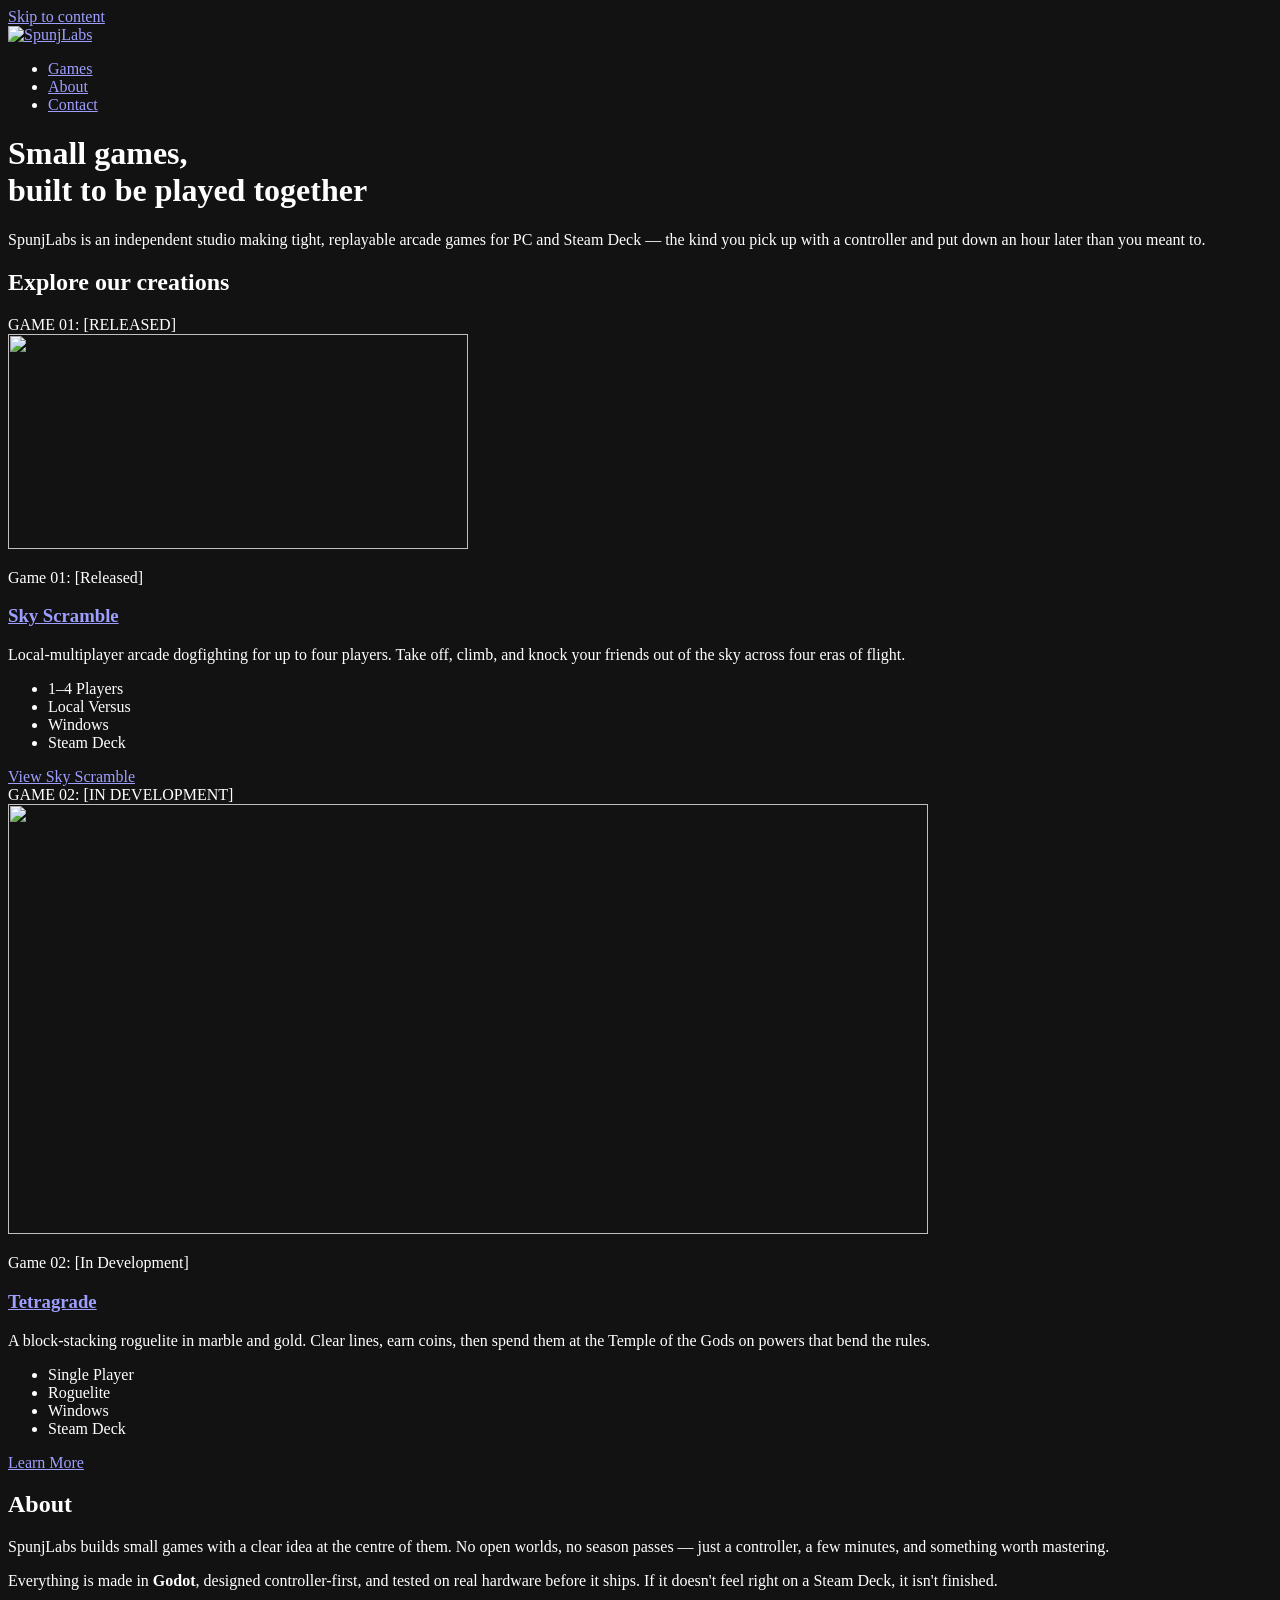
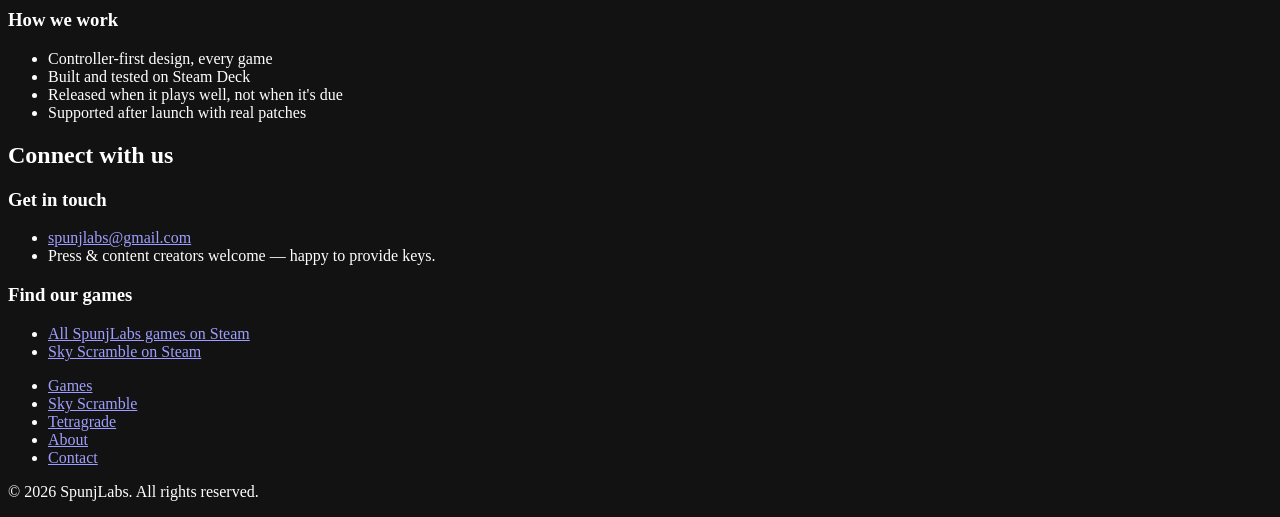
==== src/index.html @ c7244b01 "Initial commit" ====
<!doctype html>
<html lang="en">
<head>
<meta charset="utf-8">
<meta name="viewport" content="width=device-width,initial-scale=1">
<title>SpunjLabs — Independent Game Studio</title>
<meta name="description" content="SpunjLabs is an independent game studio making small, sharp arcade games for PC and Steam Deck. Makers of Sky Scramble and Tetragrade.">
<link rel="canonical" href="https://spunjlabs.com/">
<meta name="color-scheme" content="dark">
<meta name="theme-color" content="#0a0a0a">
<link rel="preload" as="image" href="img/sky-scramble.png" fetchpriority="high">
<link rel="icon" href="data:image/svg+xml,%3Csvg xmlns='http://www.w3.org/2000/svg' viewBox='0 0 32 32'%3E%3Crect width='32' height='32' rx='6' fill='%230a0a0a'/%3E%3Ctext x='16' y='24' font-family='Verdana,sans-serif' font-size='20' font-weight='700' fill='%2396FF00' text-anchor='middle'%3ES%3C/text%3E%3C/svg%3E">
<meta property="og:type" content="website">
<meta property="og:site_name" content="SpunjLabs">
<meta property="og:title" content="SpunjLabs — Independent Game Studio">
<meta property="og:description" content="Small, sharp arcade games for PC and Steam Deck. Makers of Sky Scramble and Tetragrade.">
<meta property="og:url" content="https://spunjlabs.com/">
<meta property="og:image" content="https://spunjlabs.com/img/og-home.jpg">
<meta property="og:image:width" content="1200">
<meta property="og:image:height" content="630">
<meta name="twitter:card" content="summary_large_image">
<style>@@CSS@@</style>
</head>
<body>
<a class="skip" href="#main">Skip to content</a>

<header class="site-head">
  <div class="head-in">
    <a class="brand" href="./" aria-label="SpunjLabs — home">
      <img src="img/spunjlabs.png" alt="SpunjLabs" width="320" height="119" decoding="async">
    </a>
    <nav aria-label="Primary">
      <ul>
        <li><a href="#games">Games</a></li>
        <li><a href="#about">About</a></li>
        <li><a href="#contact">Contact</a></li>
      </ul>
    </nav>
  </div>
</header>

<main id="main">

  <div class="hero">
    <h1>Small games,<br><span class="accent">built to be played together</span></h1>
    <p class="lead">SpunjLabs is an independent studio making tight, replayable arcade games for PC and Steam Deck — the kind you pick up with a controller and put down an hour later than you meant to.</p>
  </div>

  <section class="sec center" id="games" aria-labelledby="games-h">
    <h2 id="games-h">Explore our creations</h2>
    <div class="grid">

      <article class="card">
        <div class="tab"><span>GAME 01: [RELEASED]</span><i aria-hidden="true"></i></div>
        <a class="media" href="sky-scramble.html" tabindex="-1" aria-hidden="true">
          <img src="img/sky-scramble.png" alt="" width="460" height="215" fetchpriority="high" decoding="async">
        </a>
        <div class="card-body">
          <p class="eyebrow">Game 01: [Released]</p>
          <h3><a href="sky-scramble.html">Sky Scramble</a></h3>
          <p>Local-multiplayer arcade dogfighting for up to four players. Take off, climb, and knock your friends out of the sky across four eras of flight.</p>
          <ul class="chips">
            <li>1–4 Players</li><li>Local Versus</li><li>Windows</li><li>Steam Deck</li>
          </ul>
          <a class="btn" href="sky-scramble.html">View Sky Scramble</a>
        </div>
      </article>

      <article class="card">
        <div class="tab"><span>GAME 02: [IN DEVELOPMENT]</span><i aria-hidden="true"></i></div>
        <a class="media" href="tetragrade.html" tabindex="-1" aria-hidden="true">
          <img src="img/tetragrade.jpg" alt="" width="920" height="430" decoding="async">
        </a>
        <div class="card-body">
          <p class="eyebrow">Game 02: [In Development]</p>
          <h3><a href="tetragrade.html">Tetragrade</a></h3>
          <p>A block-stacking roguelite in marble and gold. Clear lines, earn coins, then spend them at the Temple of the Gods on powers that bend the rules.</p>
          <ul class="chips">
            <li>Single Player</li><li>Roguelite</li><li>Windows</li><li>Steam Deck</li>
          </ul>
          <a class="btn ghost" href="tetragrade.html">Learn More</a>
        </div>
      </article>

    </div>
  </section>

  <section class="sec cv" id="about" aria-labelledby="about-h">
    <h2 id="about-h">About</h2>
    <div class="cols">
      <div>
        <p>SpunjLabs builds small games with a clear idea at the centre of them. No open worlds, no season passes — just a controller, a few minutes, and something worth mastering.</p>
        <p>Everything is made in <strong>Godot</strong>, designed controller-first, and tested on real hardware before it ships. If it doesn't feel right on a Steam Deck, it isn't finished.</p>
      </div>
      <div>
        <h3>How we work</h3>
        <ul class="link-list">
          <li class="note">Controller-first design, every game</li>
          <li class="note">Built and tested on Steam Deck</li>
          <li class="note">Released when it plays well, not when it's due</li>
          <li class="note">Supported after launch with real patches</li>
        </ul>
      </div>
    </div>
  </section>

  <section class="sec cv" id="contact" aria-labelledby="contact-h">
    <h2 id="contact-h">Connect with us</h2>
    <div class="cols">
      <div>
        <h3>Get in touch</h3>
        <ul class="link-list">
          <li><a href="mailto:spunjlabs@gmail.com">spunjlabs@gmail.com</a></li>
          <li class="note">Press &amp; content creators welcome — happy to provide keys.</li>
        </ul>
      </div>
      <div>
        <h3>Find our games</h3>
        <ul class="link-list">
          <li><a href="https://store.steampowered.com/search/?developer=SpunjLabs" rel="noopener">All SpunjLabs games on Steam</a></li>
          <li><a href="https://store.steampowered.com/app/4885880/" rel="noopener">Sky Scramble on Steam</a></li>
        </ul>
      </div>
    </div>
  </section>

</main>

<footer class="site-foot">
  <div class="foot-in">
    <nav aria-label="Footer">
      <ul class="foot-nav">
        <li><a href="#games">Games</a></li>
        <li><a href="sky-scramble.html">Sky Scramble</a></li>
        <li><a href="tetragrade.html">Tetragrade</a></li>
        <li><a href="#about">About</a></li>
        <li><a href="mailto:spunjlabs@gmail.com">Contact</a></li>
      </ul>
    </nav>
    <p class="copy">© 2026 SpunjLabs. All rights reserved.</p>
  </div>
</footer>

<script type="application/ld+json">
{"@context":"https://schema.org","@type":"Organization","name":"SpunjLabs","url":"https://spunjlabs.com/","logo":"https://spunjlabs.com/img/spunjlabs.png","email":"spunjlabs@gmail.com","description":"Independent game studio making small arcade games for PC and Steam Deck.","sameAs":["https://store.steampowered.com/search/?developer=SpunjLabs"]}
</script>
</body>
</html>
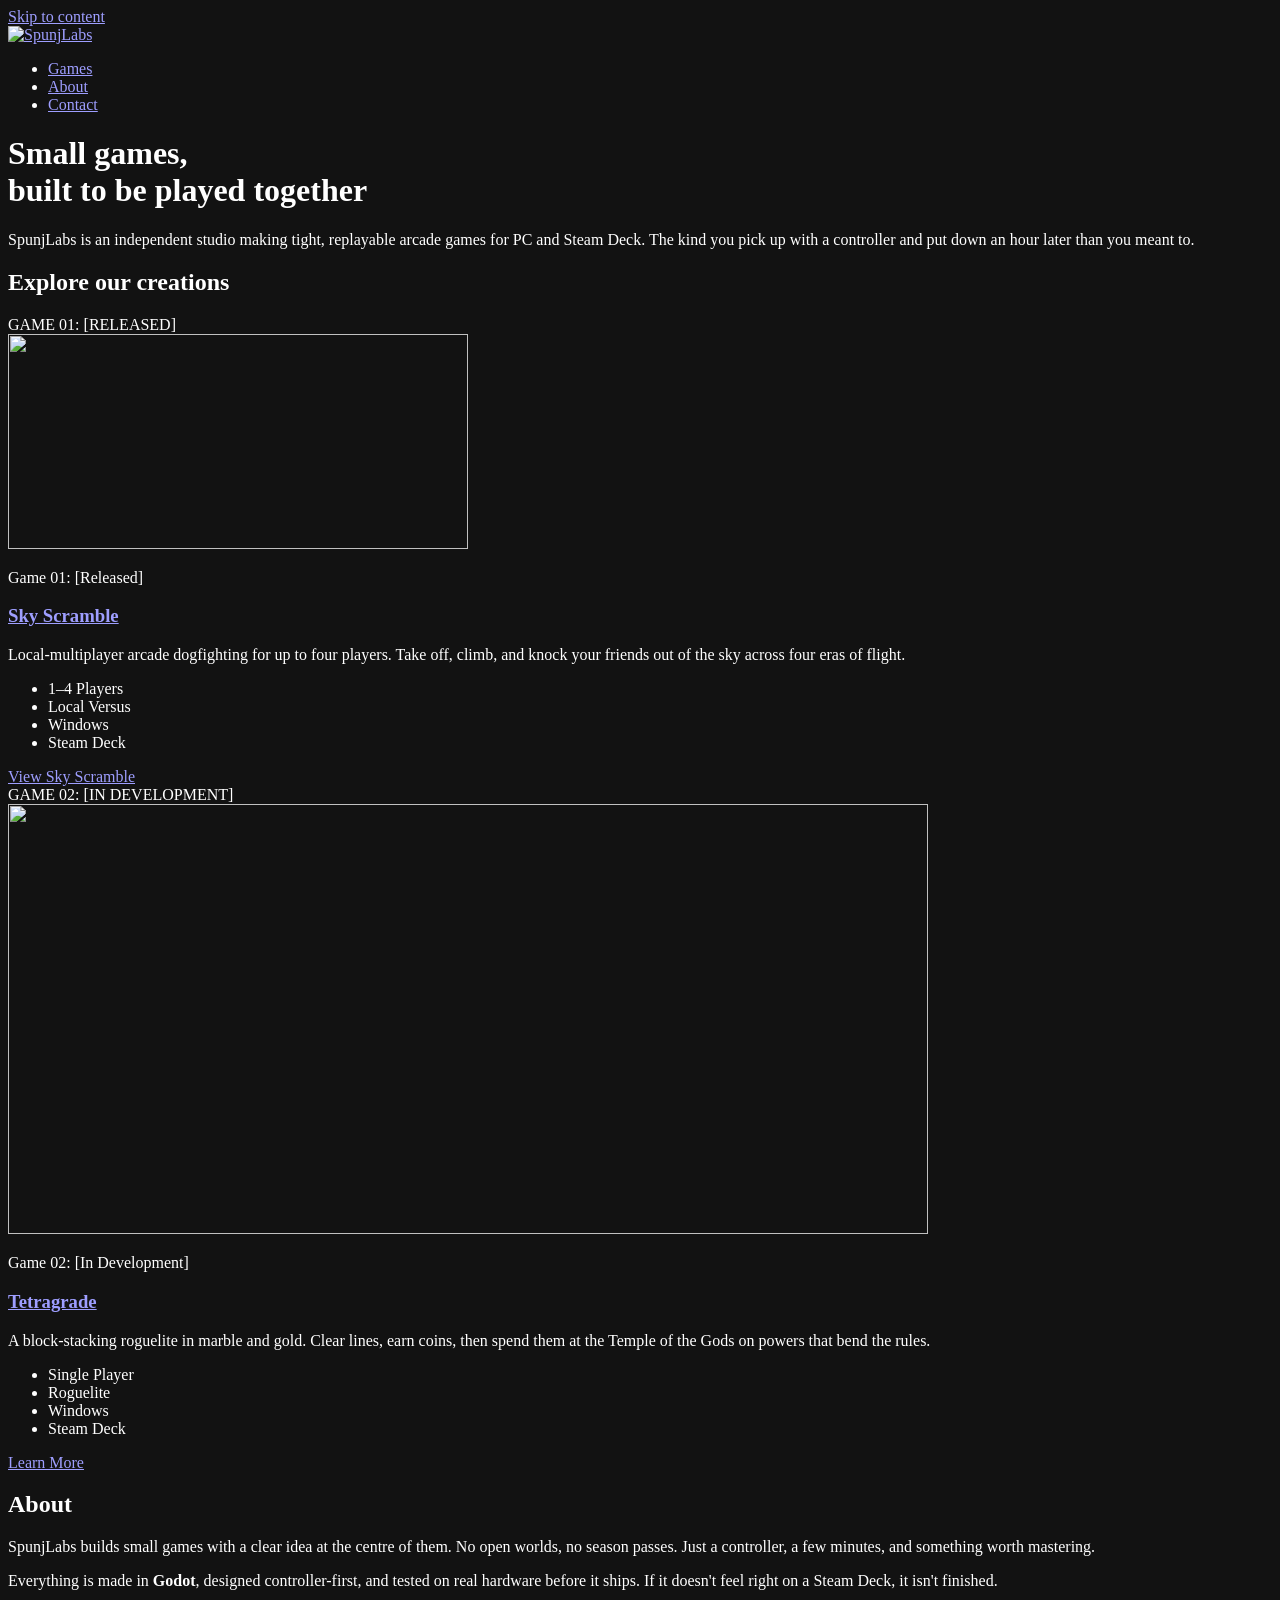
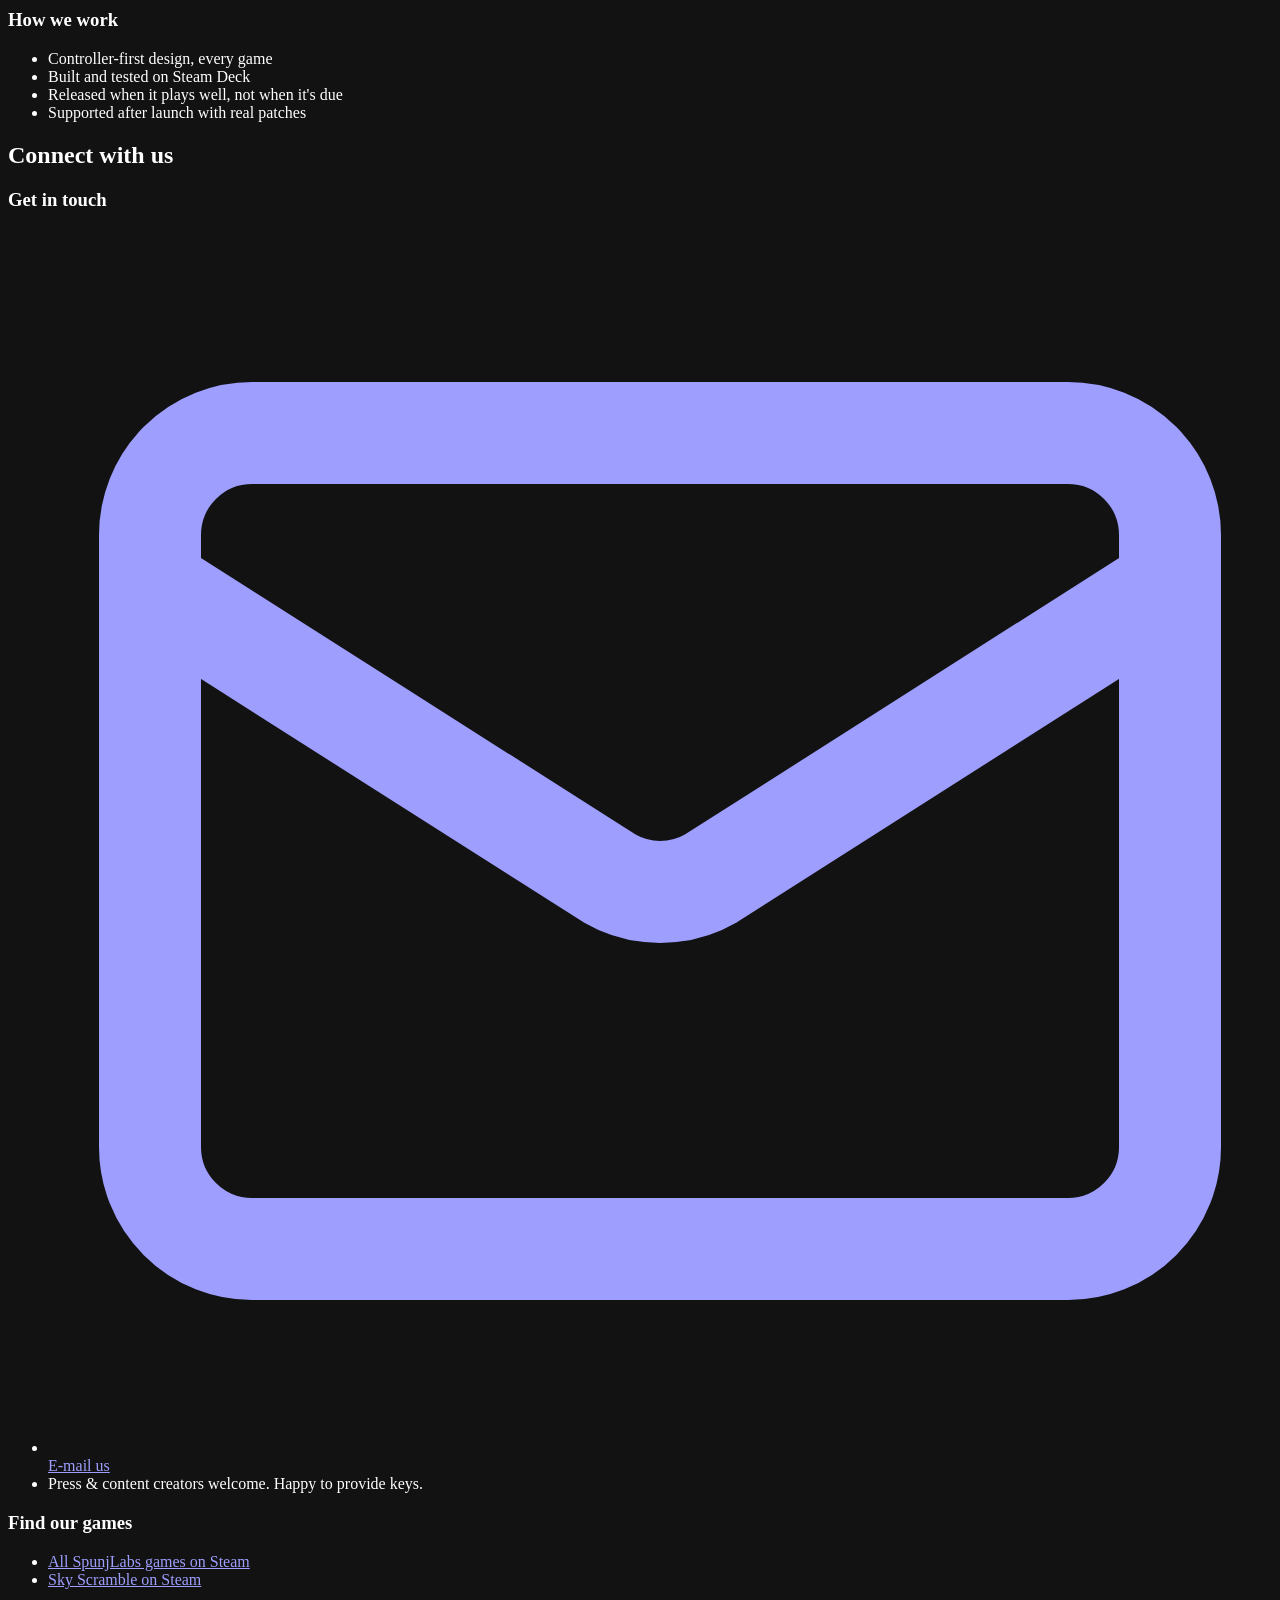
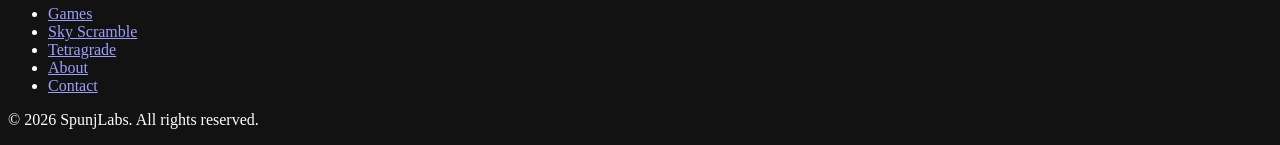
==== commit 2d65760b: "Update few text bits, email" ====
--- a/src/index.html
+++ b/src/index.html
@@ -3,7 +3,7 @@
 <head>
 <meta charset="utf-8">
 <meta name="viewport" content="width=device-width,initial-scale=1">
-<title>SpunjLabs — Independent Game Studio</title>
+<title>SpunjLabs | Independent Game Studio</title>
 <meta name="description" content="SpunjLabs is an independent game studio making small, sharp arcade games for PC and Steam Deck. Makers of Sky Scramble and Tetragrade.">
 <link rel="canonical" href="https://spunjlabs.com/">
 <meta name="color-scheme" content="dark">
@@ -12,7 +12,7 @@
 <link rel="icon" href="data:image/svg+xml,%3Csvg xmlns='http://www.w3.org/2000/svg' viewBox='0 0 32 32'%3E%3Crect width='32' height='32' rx='6' fill='%230a0a0a'/%3E%3Ctext x='16' y='24' font-family='Verdana,sans-serif' font-size='20' font-weight='700' fill='%2396FF00' text-anchor='middle'%3ES%3C/text%3E%3C/svg%3E">
 <meta property="og:type" content="website">
 <meta property="og:site_name" content="SpunjLabs">
-<meta property="og:title" content="SpunjLabs — Independent Game Studio">
+<meta property="og:title" content="SpunjLabs | Independent Game Studio">
 <meta property="og:description" content="Small, sharp arcade games for PC and Steam Deck. Makers of Sky Scramble and Tetragrade.">
 <meta property="og:url" content="https://spunjlabs.com/">
 <meta property="og:image" content="https://spunjlabs.com/img/og-home.jpg">
@@ -26,7 +26,7 @@
 
 <header class="site-head">
   <div class="head-in">
-    <a class="brand" href="./" aria-label="SpunjLabs — home">
+    <a class="brand" href="./" aria-label="SpunjLabs home">
       <img src="img/spunjlabs.png" alt="SpunjLabs" width="320" height="119" decoding="async">
     </a>
     <nav aria-label="Primary">
@@ -43,7 +43,7 @@
 
   <div class="hero">
     <h1>Small games,<br><span class="accent">built to be played together</span></h1>
-    <p class="lead">SpunjLabs is an independent studio making tight, replayable arcade games for PC and Steam Deck — the kind you pick up with a controller and put down an hour later than you meant to.</p>
+    <p class="lead">SpunjLabs is an independent studio making tight, replayable arcade games for PC and Steam Deck. The kind you pick up with a controller and put down an hour later than you meant to.</p>
   </div>
 
   <section class="sec center" id="games" aria-labelledby="games-h">
@@ -89,7 +89,7 @@
     <h2 id="about-h">About</h2>
     <div class="cols">
       <div>
-        <p>SpunjLabs builds small games with a clear idea at the centre of them. No open worlds, no season passes — just a controller, a few minutes, and something worth mastering.</p>
+        <p>SpunjLabs builds small games with a clear idea at the centre of them. No open worlds, no season passes. Just a controller, a few minutes, and something worth mastering.</p>
         <p>Everything is made in <strong>Godot</strong>, designed controller-first, and tested on real hardware before it ships. If it doesn't feel right on a Steam Deck, it isn't finished.</p>
       </div>
       <div>
@@ -110,8 +110,8 @@
       <div>
         <h3>Get in touch</h3>
         <ul class="link-list">
-          <li><a href="mailto:spunjlabs@gmail.com">spunjlabs@gmail.com</a></li>
-          <li class="note">Press &amp; content creators welcome — happy to provide keys.</li>
+          <li><a class="icon-link" href="mailto:spunjlabs@gmail.com"><svg xmlns="http://www.w3.org/2000/svg" viewBox="0 0 24 24" fill="none" stroke="currentColor" stroke-width="2" stroke-linecap="round" stroke-linejoin="round" aria-hidden="true" focusable="false"><path d="m22 7-8.991 5.727a2 2 0 0 1-2.009 0L2 7"/><rect x="2" y="4" width="20" height="16" rx="2"/></svg><span>E-mail us</span></a></li>
+          <li class="note">Press &amp; content creators welcome. Happy to provide keys.</li>
         </ul>
       </div>
       <div>
@@ -142,7 +142,7 @@
 </footer>
 
 <script type="application/ld+json">
-{"@context":"https://schema.org","@type":"Organization","name":"SpunjLabs","url":"https://spunjlabs.com/","logo":"https://spunjlabs.com/img/spunjlabs.png","email":"spunjlabs@gmail.com","description":"Independent game studio making small arcade games for PC and Steam Deck.","sameAs":["https://store.steampowered.com/search/?developer=SpunjLabs"]}
+{"@context":"https://schema.org","@type":"Organization","name":"SpunjLabs","url":"https://spunjlabs.com/","logo":"https://spunjlabs.com/img/spunjlabs.png","description":"Independent game studio making small arcade games for PC and Steam Deck.","sameAs":["https://store.steampowered.com/search/?developer=SpunjLabs"]}
 </script>
 </body>
 </html>
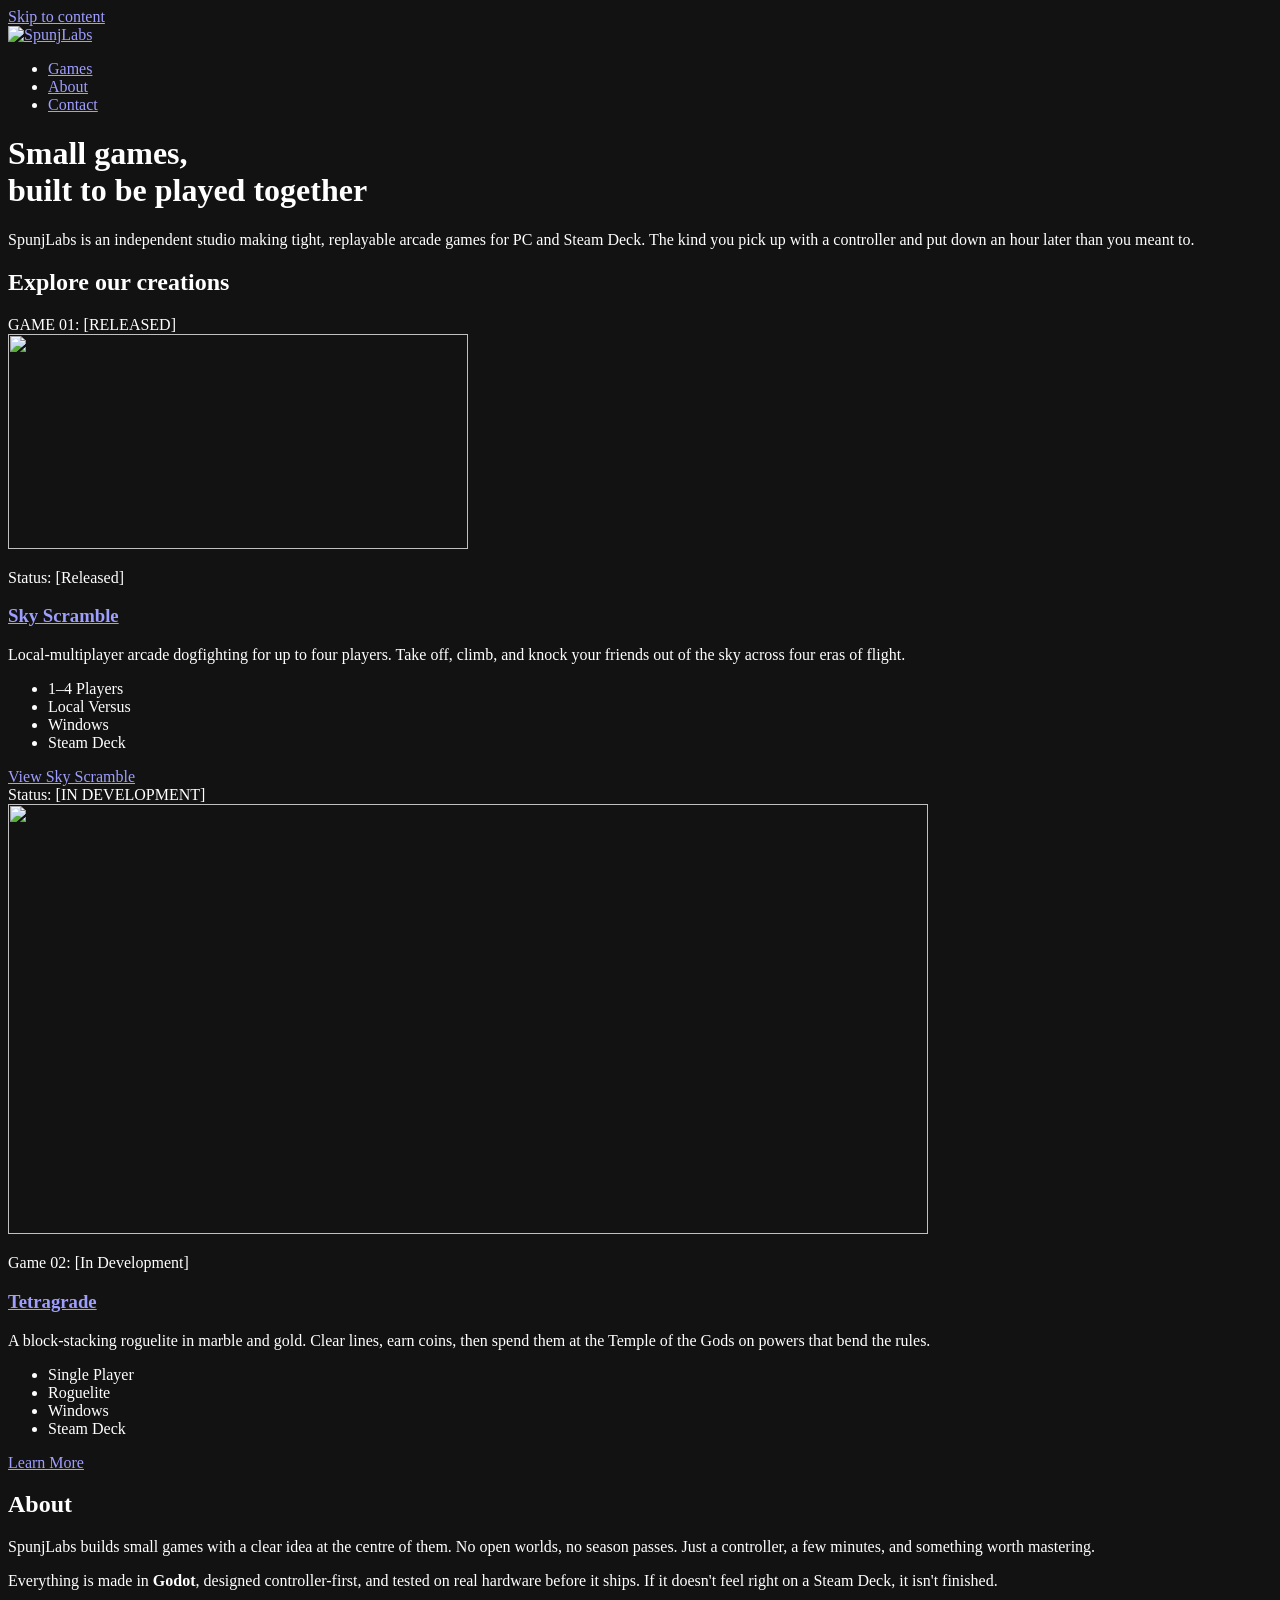
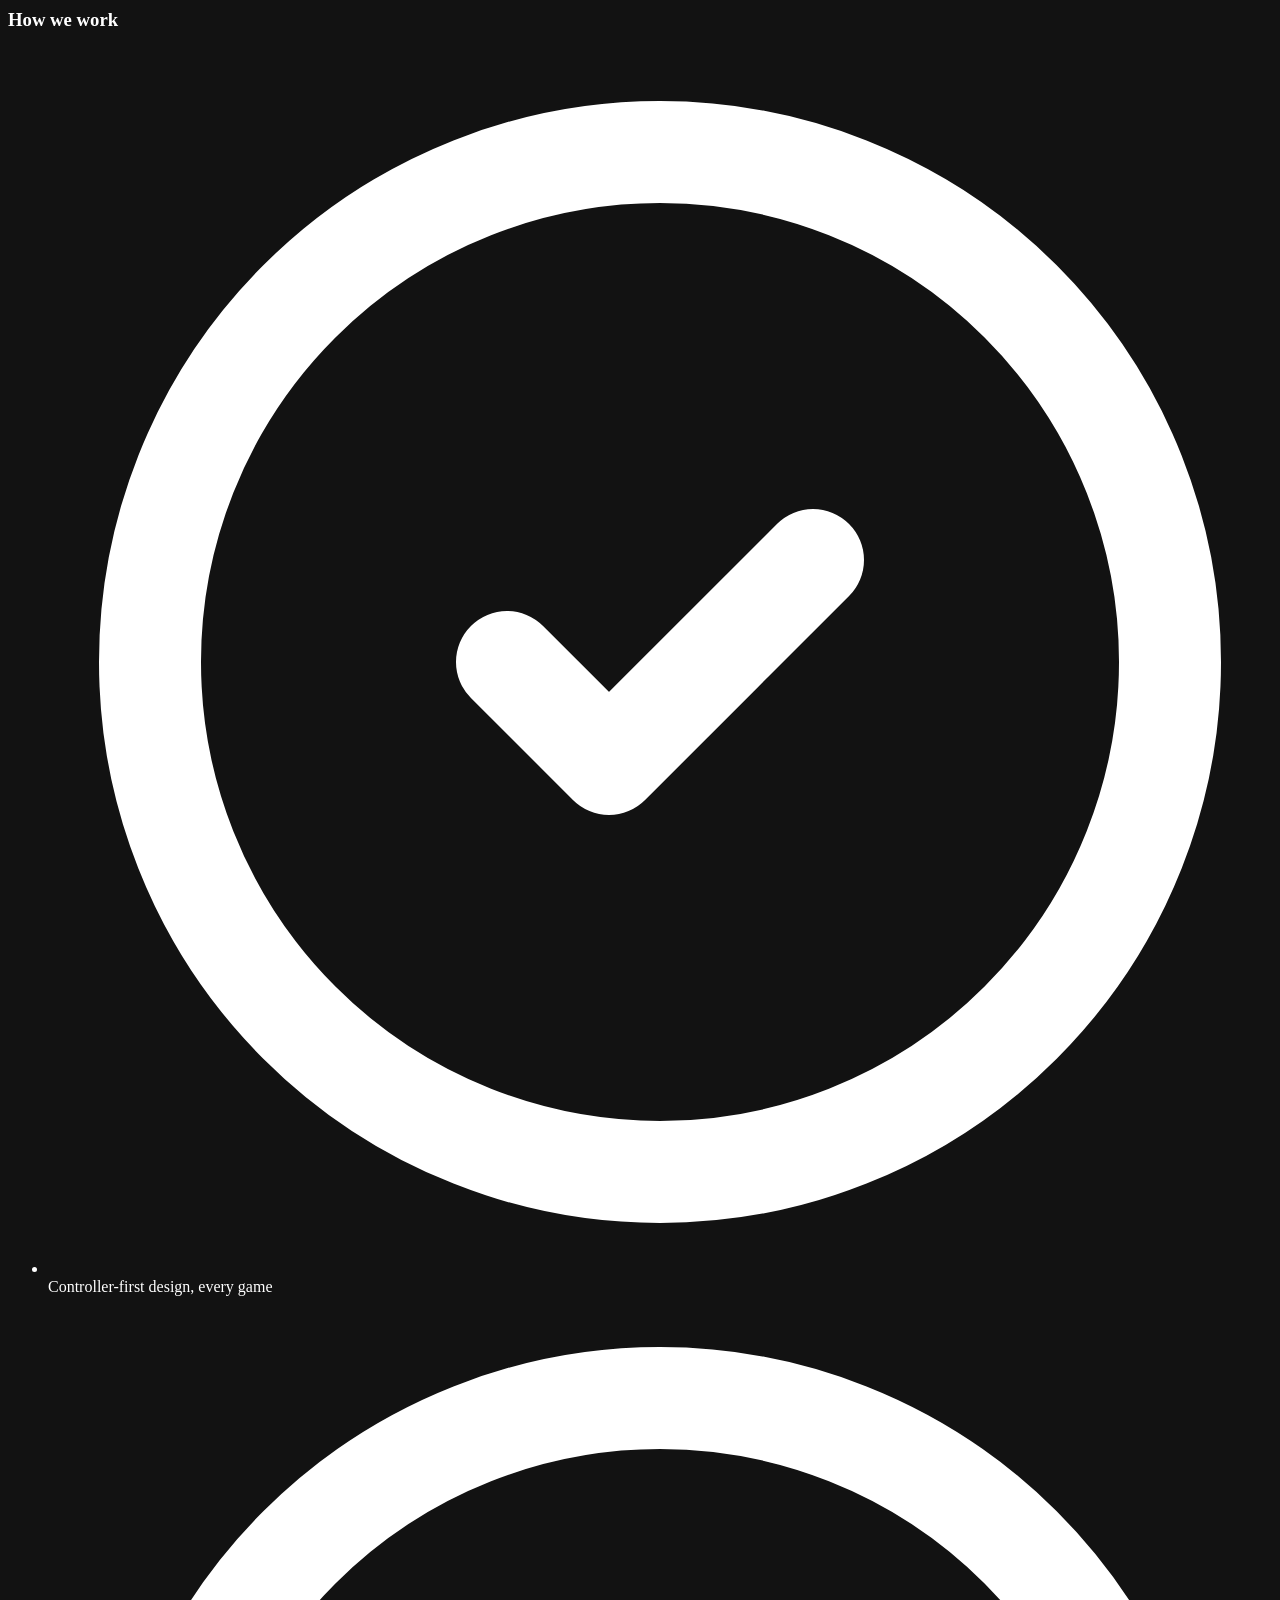
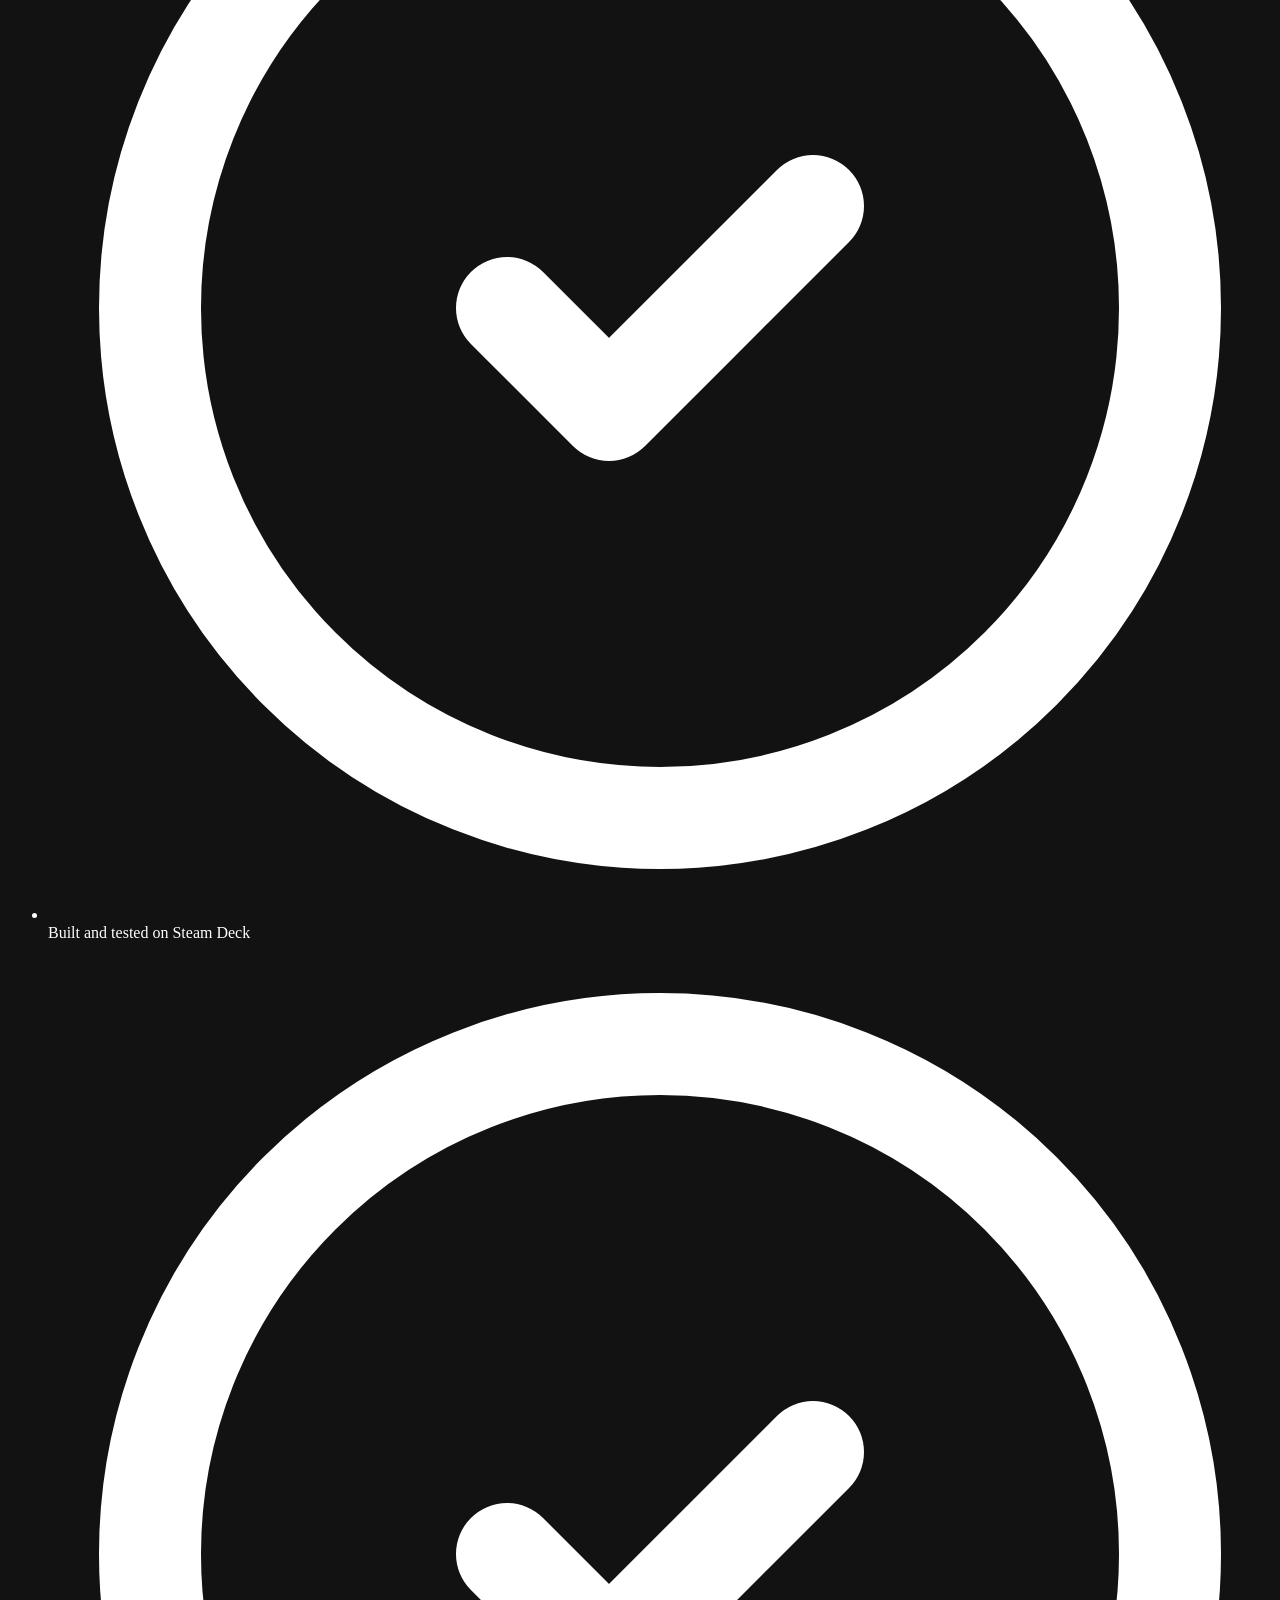
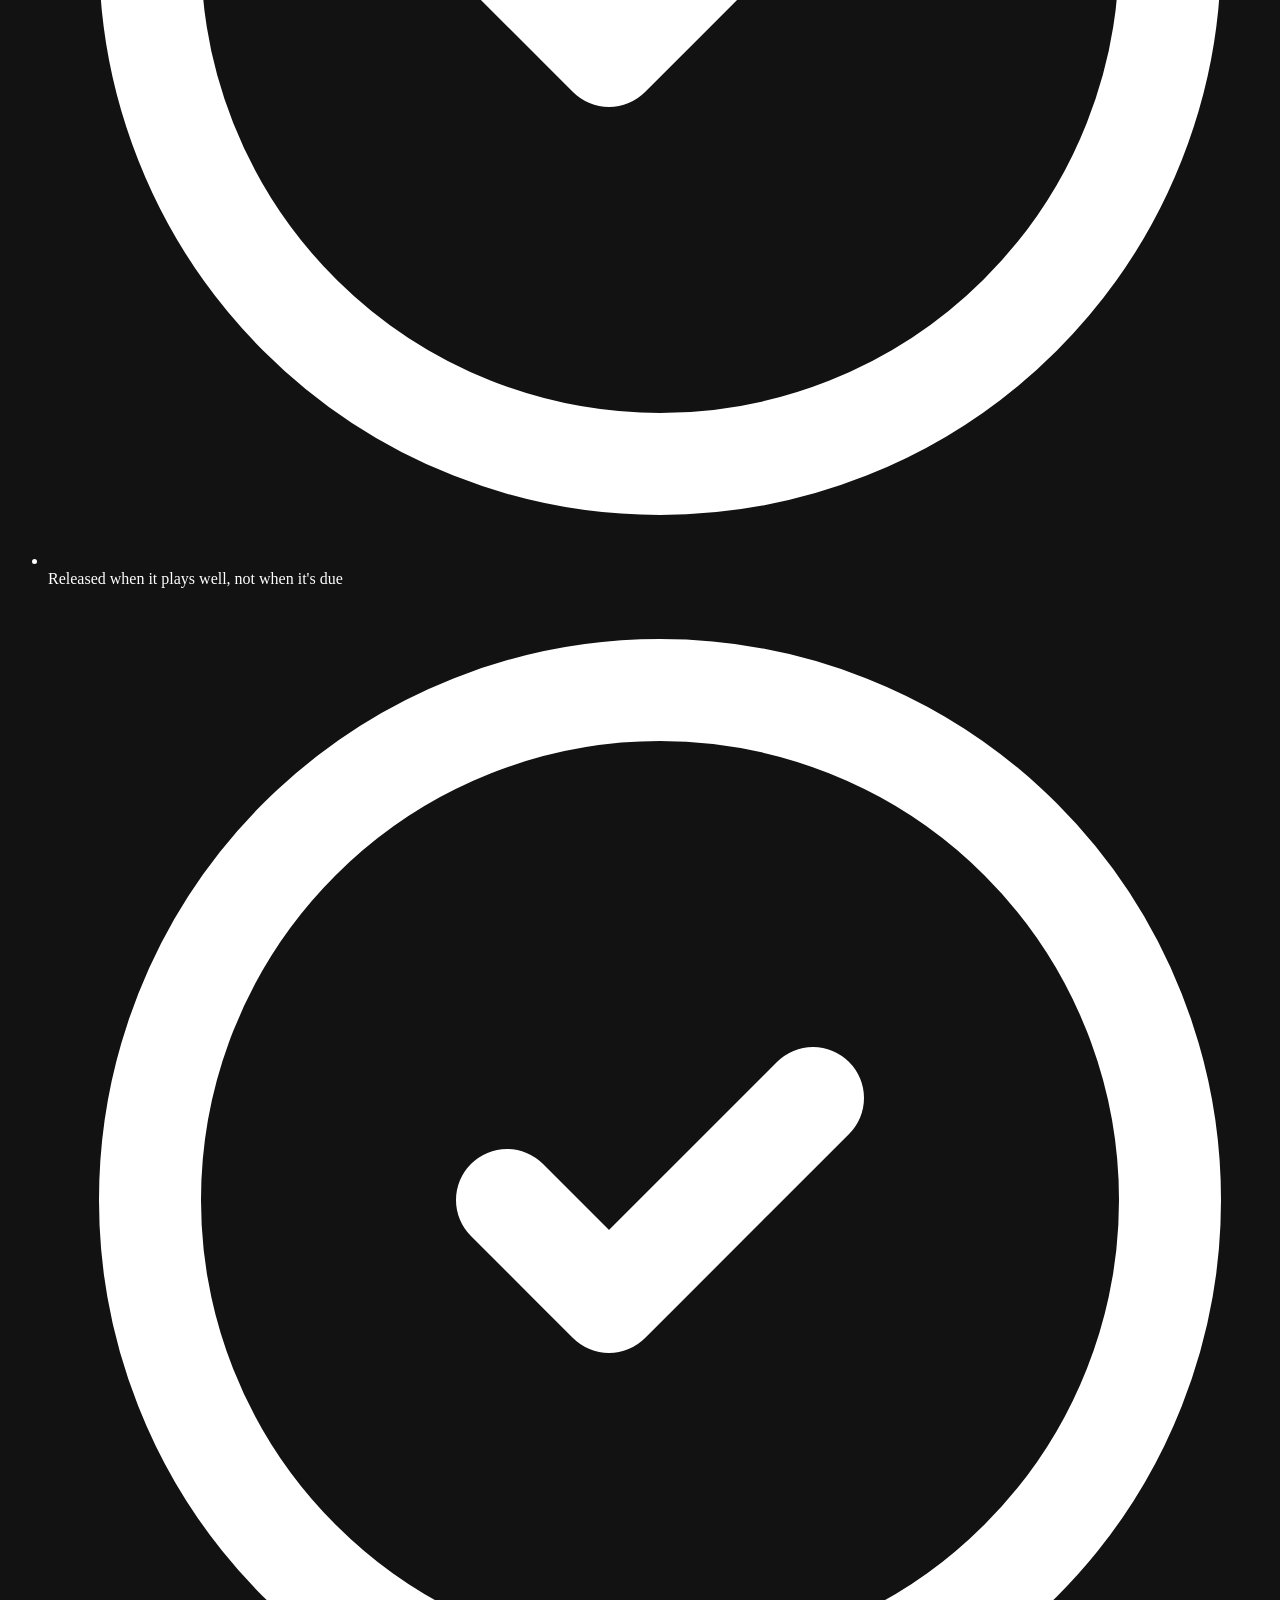
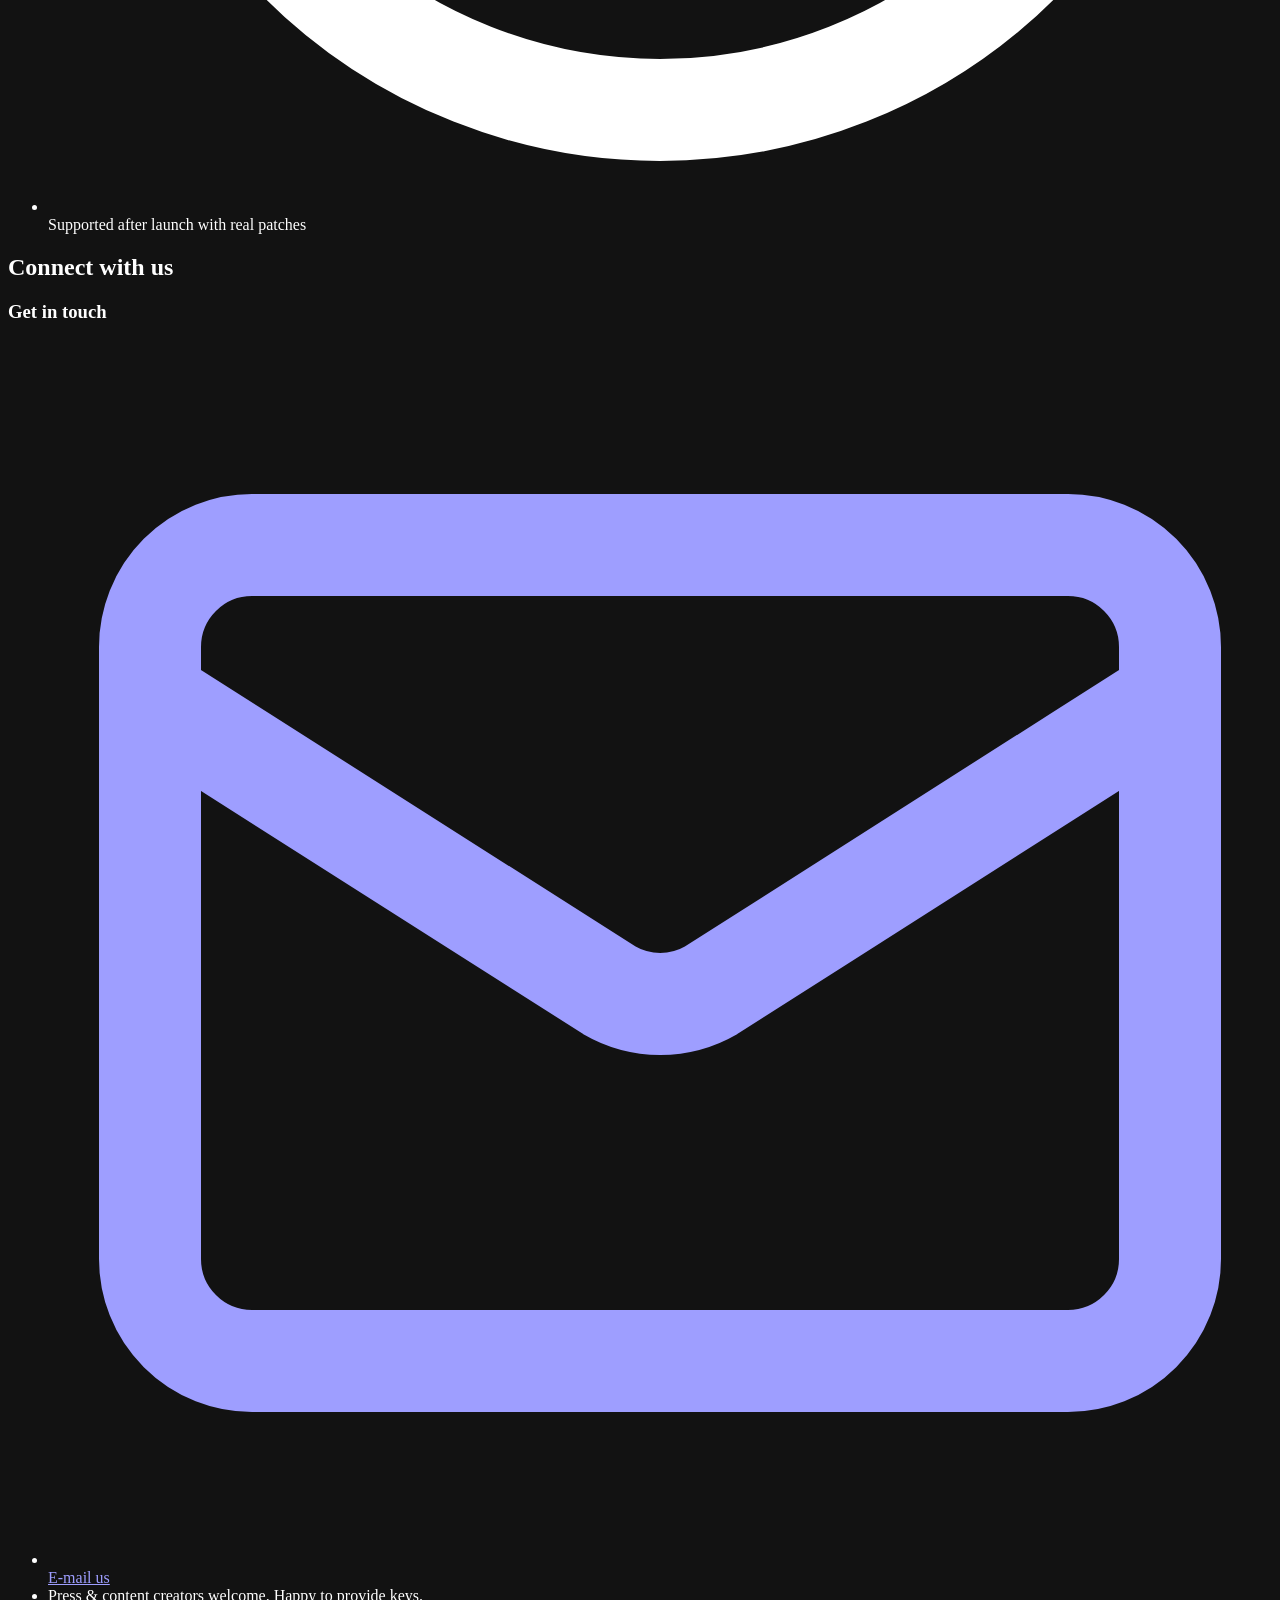
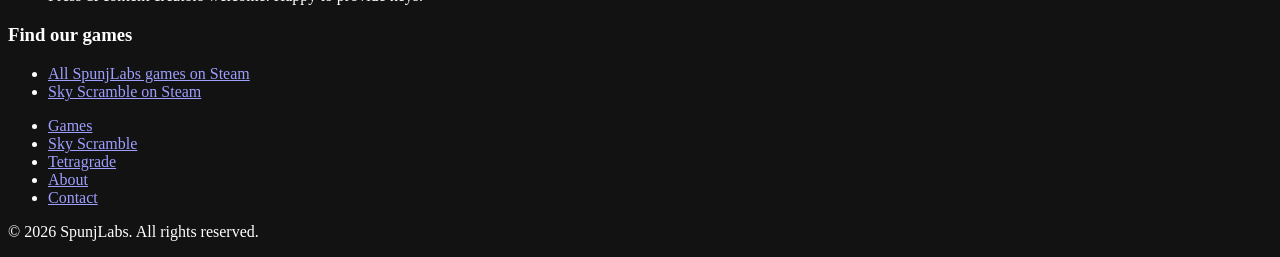
==== commit 73c1ccdf: "Tweaks" ====
--- a/src/index.html
+++ b/src/index.html
@@ -56,7 +56,7 @@
           <img src="img/sky-scramble.png" alt="" width="460" height="215" fetchpriority="high" decoding="async">
         </a>
         <div class="card-body">
-          <p class="eyebrow">Game 01: [Released]</p>
+          <p class="eyebrow">Status: [Released]</p>
           <h3><a href="sky-scramble.html">Sky Scramble</a></h3>
           <p>Local-multiplayer arcade dogfighting for up to four players. Take off, climb, and knock your friends out of the sky across four eras of flight.</p>
           <ul class="chips">
@@ -67,9 +67,9 @@
       </article>
 
       <article class="card">
-        <div class="tab"><span>GAME 02: [IN DEVELOPMENT]</span><i aria-hidden="true"></i></div>
+        <div class="tab"><span>Status: [IN DEVELOPMENT]</span><i aria-hidden="true"></i></div>
         <a class="media" href="tetragrade.html" tabindex="-1" aria-hidden="true">
-          <img src="img/tetragrade.jpg" alt="" width="920" height="430" decoding="async">
+          <img src="img/tetragrade.avif" alt="" width="920" height="430" decoding="async">
         </a>
         <div class="card-body">
           <p class="eyebrow">Game 02: [In Development]</p>
@@ -94,11 +94,11 @@
       </div>
       <div>
         <h3>How we work</h3>
-        <ul class="link-list">
-          <li class="note">Controller-first design, every game</li>
-          <li class="note">Built and tested on Steam Deck</li>
-          <li class="note">Released when it plays well, not when it's due</li>
-          <li class="note">Supported after launch with real patches</li>
+        <ul class="link-list check-list">
+          <li class="note"><svg xmlns="http://www.w3.org/2000/svg" viewBox="0 0 24 24" fill="none" stroke="currentColor" stroke-width="2" stroke-linecap="round" stroke-linejoin="round" aria-hidden="true" focusable="false"><circle cx="12" cy="12" r="10"/><path d="m9 12 2 2 4-4"/></svg><span>Controller-first design, every game</span></li>
+          <li class="note"><svg xmlns="http://www.w3.org/2000/svg" viewBox="0 0 24 24" fill="none" stroke="currentColor" stroke-width="2" stroke-linecap="round" stroke-linejoin="round" aria-hidden="true" focusable="false"><circle cx="12" cy="12" r="10"/><path d="m9 12 2 2 4-4"/></svg><span>Built and tested on Steam Deck</span></li>
+          <li class="note"><svg xmlns="http://www.w3.org/2000/svg" viewBox="0 0 24 24" fill="none" stroke="currentColor" stroke-width="2" stroke-linecap="round" stroke-linejoin="round" aria-hidden="true" focusable="false"><circle cx="12" cy="12" r="10"/><path d="m9 12 2 2 4-4"/></svg><span>Released when it plays well, not when it&#39;s due</span></li>
+          <li class="note"><svg xmlns="http://www.w3.org/2000/svg" viewBox="0 0 24 24" fill="none" stroke="currentColor" stroke-width="2" stroke-linecap="round" stroke-linejoin="round" aria-hidden="true" focusable="false"><circle cx="12" cy="12" r="10"/><path d="m9 12 2 2 4-4"/></svg><span>Supported after launch with real patches</span></li>
         </ul>
       </div>
     </div>
